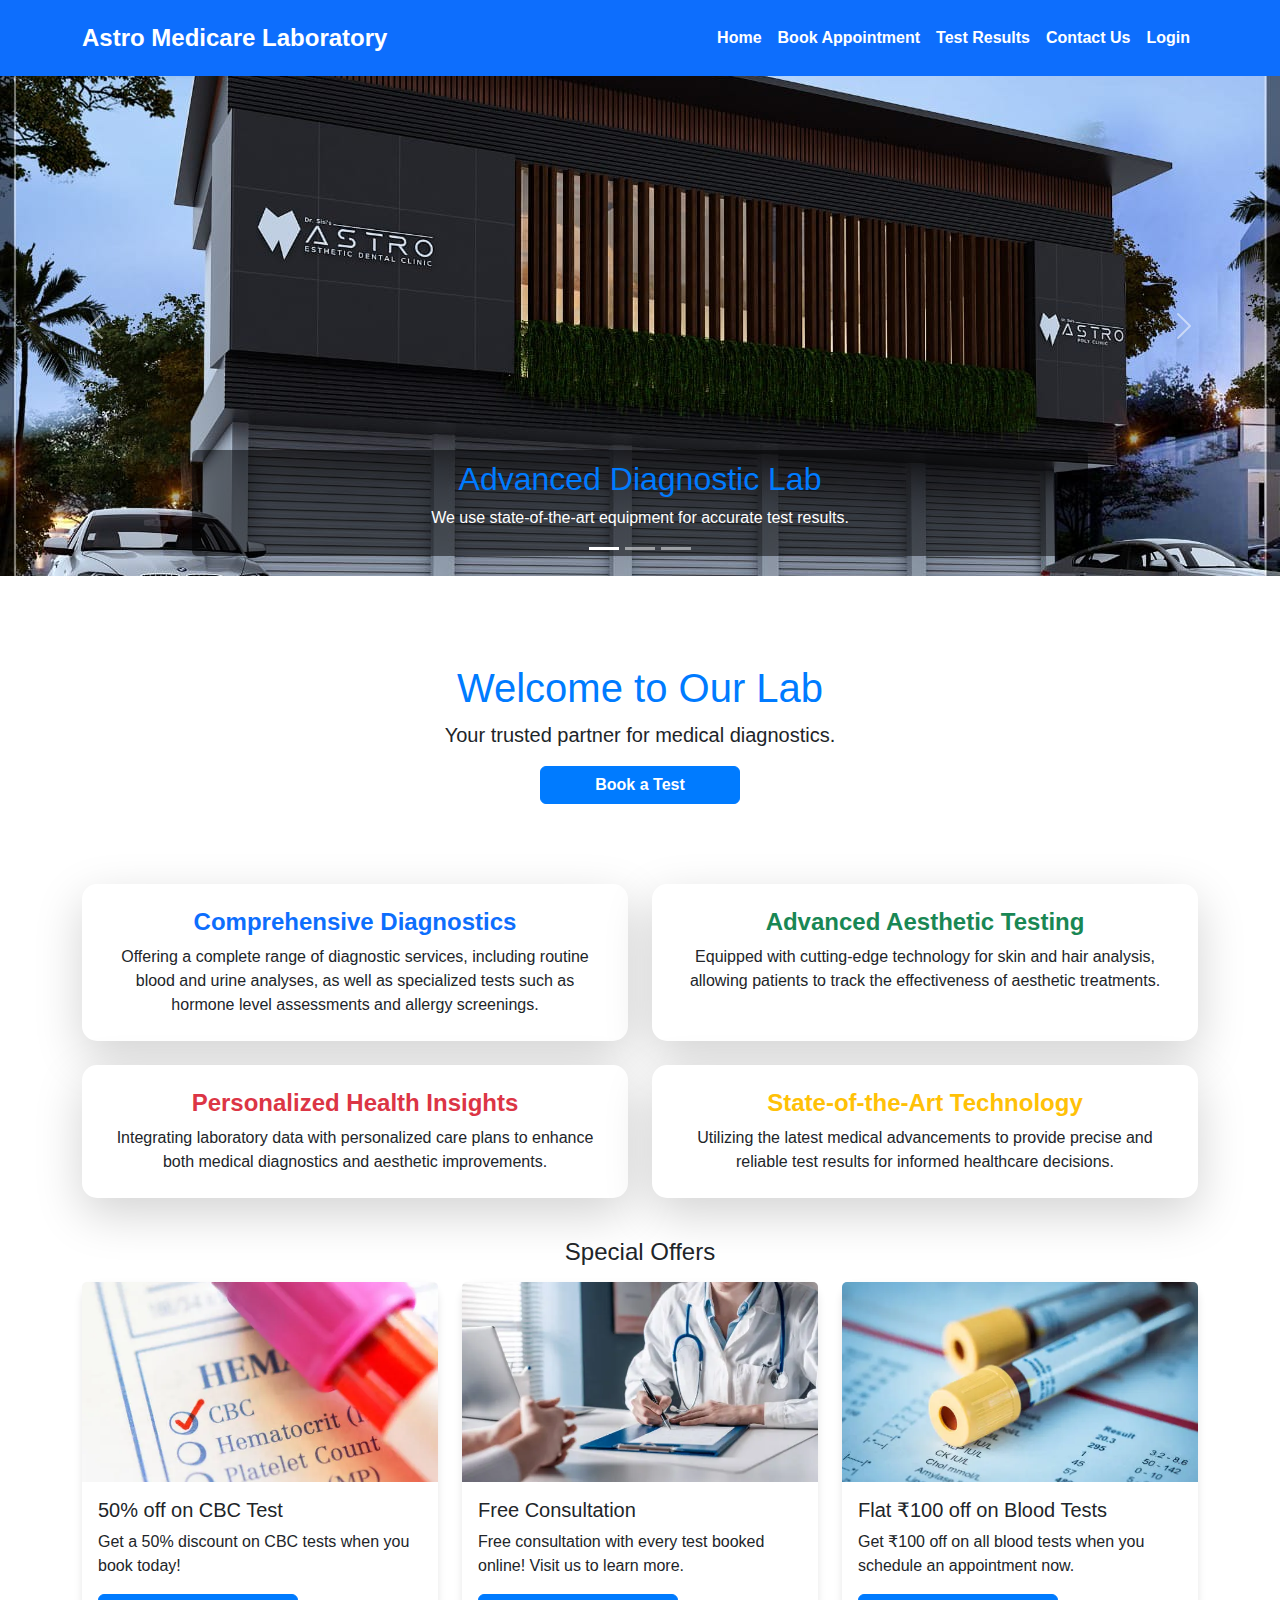
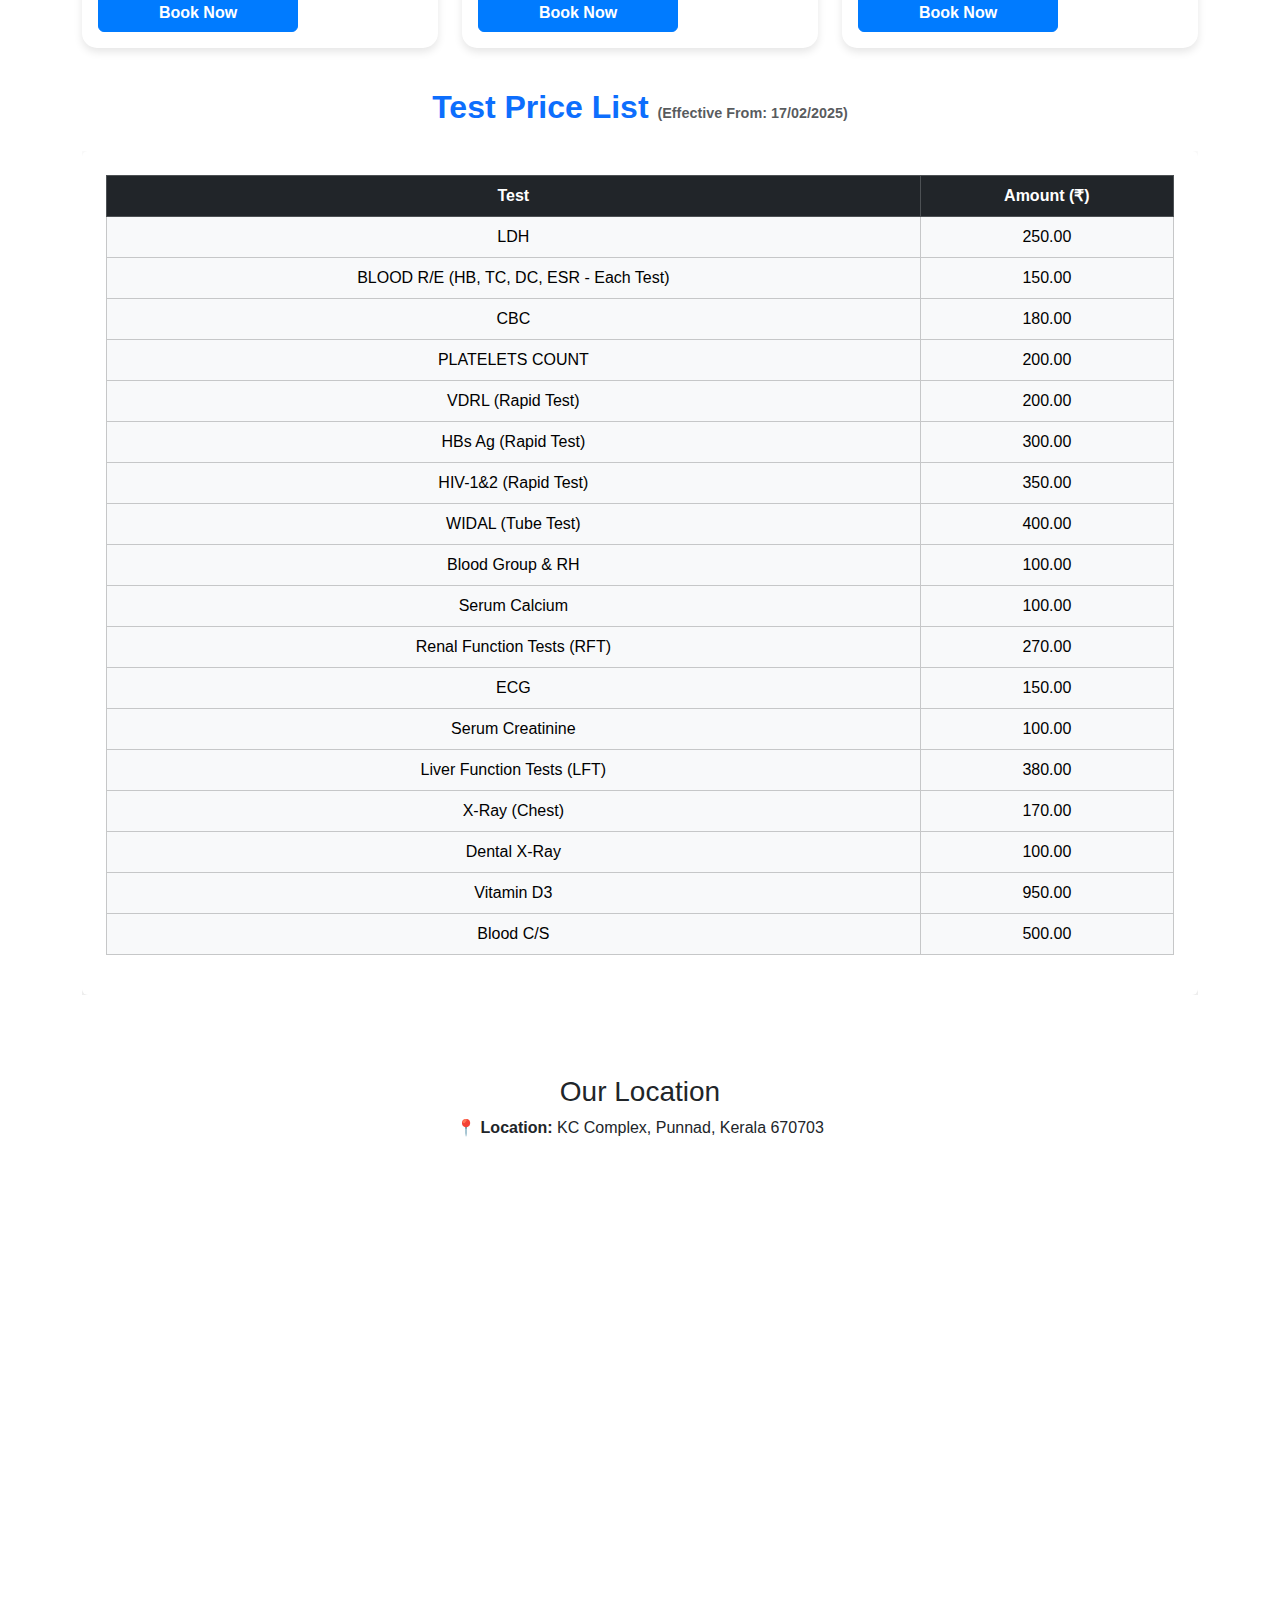
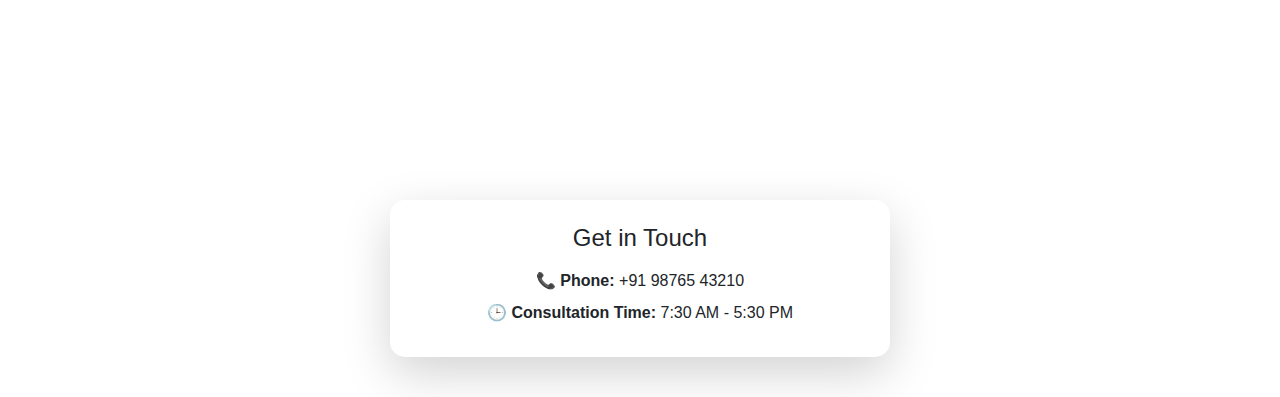
==== index.html @ 850c6abe "init workable login and create user" ====
<!DOCTYPE html>
<html lang="en">
<head>
    <meta charset="UTF-8">
    <meta name="viewport" content="width=device-width, initial-scale=1.0">
    <title>Lab Management System</title>
    <link href="https://cdn.jsdelivr.net/npm/bootstrap@5.3.0/dist/css/bootstrap.min.css" rel="stylesheet">
    <link rel="stylesheet" href="styles.css">
</head>
<body>


    <nav class="navbar navbar-expand-lg navbar-light bg-primary">
        <div class="container">
            <a class="navbar-brand text-white fw-bold" href="index.html">Astro Medicare Laboratory</a>
            <button class="navbar-toggler" type="button" data-bs-toggle="collapse" data-bs-target="#navbarNav">
                <span class="navbar-toggler-icon"></span>
            </button>
            <div class="collapse navbar-collapse" id="navbarNav">
                <ul class="navbar-nav ms-auto">
                    <li class="nav-item"><a class="nav-link text-white" href="home.html">Home</a></li>
                    <li class="nav-item"><a class="nav-link text-white" href="appointment.html">Book Appointment</a></li>
                    <li class="nav-item"><a class="nav-link text-white" href="test-results.html">Test Results</a></li>
                    <li class="nav-item"><a class="nav-link text-white" href="contact.html">Contact Us</a></li>
                    <li class="nav-item"><a class="nav-link btn btn-light text-white" href="login.html">Login</a></li>
                </ul>
            </div>
        </div>
    </nav>


    <div id="carouselExample" class="carousel slide" data-bs-ride="carousel">
        <div class="carousel-indicators">
            <button type="button" data-bs-target="#carouselExample" data-bs-slide-to="0" class="active"></button>
            <button type="button" data-bs-target="#carouselExample" data-bs-slide-to="1"></button>
            <button type="button" data-bs-target="#carouselExample" data-bs-slide-to="2"></button>
        </div>

        <div class="carousel-inner">
            <div class="carousel-item active">
                <img src="assets/lab1.jpg" class="d-block w-100" alt="Lab Equipment">
                <div class="carousel-caption">
                    <h2>Advanced Diagnostic Lab</h2>
                    <p>We use state-of-the-art equipment for accurate test results.</p>
                </div>
            </div>
            <div class="carousel-item">
                <img src="assets/lab2.jpg" class="d-block w-100" alt="Doctor Consulting">
                <div class="carousel-caption">
                    <h2>Expert Medical Consultation</h2>
                    <p>Get expert advice from top professionals.</p>
                </div>
            </div>
            <div class="carousel-item">
                <img src="assets/lab3.jpg" class="d-block w-100" alt="Blood Test">
                <div class="carousel-caption">
                    <h2>Quick & Reliable Test Results</h2>
                    <p>Your health is our priority.</p>
                </div>
            </div>
            <div class="carousel-item">
                <img src="assets/lab4.jpg" class="d-block w-100" alt="Blood Test">
                <div class="carousel-caption">
                    <h2>Quick & Reliable Test Results</h2>
                    <p>Your health is our priority.</p>
                </div>
            </div>
        </div>

        <button class="carousel-control-prev" type="button" data-bs-target="#carouselExample" data-bs-slide="prev">
            <span class="carousel-control-prev-icon"></span>
        </button>
        <button class="carousel-control-next" type="button" data-bs-target="#carouselExample" data-bs-slide="next">
            <span class="carousel-control-next-icon"></span>
        </button>
    </div>


    <section class="container text-center mt-5">
        <h1>Welcome to Our Lab</h1>
        <p class="lead">Your trusted partner for medical diagnostics.</p>
        <a href="appointment.html" class="btn btn-primary">Book a Test</a>
    </section>


<section class="container">
    <div class="row g-4">
        <div class="col-md-6">
            <div class="card shadow-lg border-0 h-100">
                <div class="card-body text-center p-4">
                    <h4 class="card-title text-primary fw-bold">Comprehensive Diagnostics</h4>
                    <p class="card-text">
                        Offering a complete range of diagnostic services, including routine blood and urine analyses, 
                        as well as specialized tests such as hormone level assessments and allergy screenings.
                    </p>
                </div>
            </div>
        </div>

        <div class="col-md-6">
            <div class="card shadow-lg border-0 h-100">
                <div class="card-body text-center p-4">
                    <h4 class="card-title text-success fw-bold">Advanced Aesthetic Testing</h4>
                    <p class="card-text">
                        Equipped with cutting-edge technology for skin and hair analysis, 
                        allowing patients to track the effectiveness of aesthetic treatments.
                    </p>
                </div>
            </div>
        </div>

        <div class="col-md-6">
            <div class="card shadow-lg border-0 h-100">
                <div class="card-body text-center p-4">
                    <h4 class="card-title text-danger fw-bold">Personalized Health Insights</h4>
                    <p class="card-text">
                        Integrating laboratory data with personalized care plans to enhance both medical diagnostics 
                        and aesthetic improvements.
                    </p>
                </div>
            </div>
        </div>

        <div class="col-md-6">
            <div class="card shadow-lg border-0 h-100">
                <div class="card-body text-center p-4">
                    <h4 class="card-title text-warning fw-bold">State-of-the-Art Technology</h4>
                    <p class="card-text">
                        Utilizing the latest medical advancements to provide precise and reliable test results for 
                        informed healthcare decisions.
                    </p>
                </div>
            </div>
        </div>
    </div>
</section>

<div class="container">
    <h4 class="mb-3 text-center">Special Offers</h4>
    <div class="row">
        <div class="col-md-4">
            <div class="card">
                <img src="assets/test1.jpg" class="card-img-top offer-img" alt="Offer 1">
                <div class="card-body">
                    <h5 class="card-title">50% off on CBC Test</h5>
                    <p class="card-text">Get a 50% discount on CBC tests when you book today!</p>
                    <a href="#" class="btn btn-primary">Book Now</a>
                </div>
            </div>
        </div>

        <div class="col-md-4">
            <div class="card">
                <img src="assets/test2.jpg" class="card-img-top offer-img" alt="Offer 2">
                <div class="card-body">
                    <h5 class="card-title">Free Consultation</h5>
                    <p class="card-text">Free consultation with every test booked online! Visit us to learn more.</p>
                    <a href="#" class="btn btn-primary">Book Now</a>
                </div>
            </div>
        </div>

        <div class="col-md-4">
            <div class="card">
                <img src="assets/test3.jpg" class="card-img-top offer-img" alt="Offer 3">
                <div class="card-body">
                    <h5 class="card-title">Flat ₹100 off on Blood Tests</h5>
                    <p class="card-text">Get ₹100 off on all blood tests when you schedule an appointment now.</p>
                    <a href="#" class="btn btn-primary">Book Now</a>
                </div>
            </div>
        </div>
    </div>
</div>

    <section class="container">
        <h2 class="text-center fw-bold text-primary mb-4">Test Price List <small class="text-muted">(Effective From: 17/02/2025)</small></h2>
    
        <div class="table-responsive">
            <div class="container bg-white p-4 rounded shadow-lg">
                <div class="table-responsive">
                    <table class="table table-hover table-bordered text-center align-middle">
                        <thead class="table-dark">
                            <tr>
                                <th scope="col">Test</th>
                                <th scope="col">Amount (₹)</th>
                            </tr>
                        </thead>
                        <tbody id="table-body" class="table-light">
                            <tr><td>LDH</td> <td>250.00</td></tr>
                            <tr><td>BLOOD R/E (HB, TC, DC, ESR - Each Test)</td> <td>150.00</td></tr>
                            <tr><td>CBC</td> <td>180.00</td></tr>
                            <tr><td>PLATELETS COUNT</td> <td>200.00</td></tr>
                            <tr><td>VDRL (Rapid Test)</td> <td>200.00</td></tr>
                            <tr><td>HBs Ag (Rapid Test)</td> <td>300.00</td></tr>
                            <tr><td>HIV-1&2 (Rapid Test)</td> <td>350.00</td></tr>
                            <tr><td>WIDAL (Tube Test)</td> <td>400.00</td></tr>
                            <tr><td>Blood Group & RH</td> <td>100.00</td></tr>
                            <tr><td>Serum Calcium</td> <td>100.00</td></tr>
                            <tr><td>Renal Function Tests (RFT)</td> <td>270.00</td></tr>
                            <tr><td>ECG</td> <td>150.00</td></tr>
                            <tr><td>Serum Creatinine</td> <td>100.00</td></tr>
                            <tr><td>Liver Function Tests (LFT)</td> <td>380.00</td></tr>
                            <tr><td>X-Ray (Chest)</td> <td>170.00</td></tr>
                            <tr><td>Dental X-Ray</td> <td>100.00</td></tr>
                            <tr><td>Vitamin D3</td> <td>950.00</td></tr>
                            <tr><td>Blood C/S</td> <td>500.00</td></tr>
                        </tbody>
                    </table>
                </div>
            </div>
        </div>
    </section>
    

    <section class="container text-center">
        <h3>Our Location</h3>
        <p class="mb-2"><strong>📍 Location:</strong> KC Complex, Punnad, Kerala 670703</p>
    
        <div class="ratio ratio-16x9 mb-4">
            <iframe 
                src="https://www.google.com/maps/embed?pb=!1m18!1m12!1m3!1d3919.7638461347216!2d75.69164867411657!3d11.993978988372597!2m3!1f0!2f0!3f0!3m2!1i1024!2i768!4f13.1!3m3!1m2!1s0x3ba43dd2be8a28c3%3A0xabc123456789!2sKC%20Complex%2C%20Punnad%2C%20Kerala%20670703!5e0!3m2!1sen!2sin!4v1700000000000"
                width="400"
                height="300"
                style="border:0;"
                allowfullscreen=""
                loading="lazy"
                referrerpolicy="no-referrer-when-downgrade">
            </iframe>
        </div>

        <div class="card shadow-lg p-4 rounded-lg mx-auto" style="max-width: 500px;">
            <h4 class="mb-3">Get in Touch</h4>
            <p class="mb-2"><strong>📞 Phone:</strong> <a href="tel:+919747733590" class="text-decoration-none text-dark">+91 98765 43210</a></p>
            <p class="mb-2"><strong>🕒 Consultation Time:</strong> 7:30 AM - 5:30 PM</p>
        </div>
    </section>
    

    <script src="https://cdn.jsdelivr.net/npm/bootstrap@5.3.0/dist/js/bootstrap.bundle.min.js"></script>
</body>
</html>
---- styles.css ----
body {
    font-family: Arial, sans-serif;
}

.navbar {
    padding: 15px;
}

.navbar-brand {
    font-size: 1.5rem;
    font-weight: bold;
}

.navbar-nav .nav-link {
    font-weight: bold;
}

.offer-img {
    height: 200px;
    object-fit: cover;
}

.carousel-item img {
    height: 500px;
    object-fit: cover;
}

.carousel-caption {
    background: rgba(0, 0, 0, 0.5);
    padding: 10px;
    border-radius: 5px;
}

section {
    padding: 40px 0;
    text-align: center;
}

h1, h2 {
    color: #007bff;
}

.btn {
    width: 100%;
    max-width: 200px;
}

.card {
    border-radius: 10px;
    border: none;
}

.card h2 {
    color: #007bff;
}

.form-label {
    font-weight: bold;
}

.form-control {
    border-radius: 5px;
}

.btn-primary {
    font-weight: bold;
}


.card {
    background-color: #fff;
    box-shadow: 0 4px 8px rgba(0, 0, 0, 0.1);
    border-radius: 15px;
}

.form-label {
    display: block;
    text-align: left;
}

.small-placeholder::placeholder {
    font-size: 0.85rem;
    color: #6c757d;
}

.form-control:focus {
    border-color: #007bff;
    box-shadow: 0 0 0 0.25rem rgba(0, 123, 255, 0.25);
}

.btn-primary {
    background-color: #007bff;
    border-color: #007bff;
    font-weight: bold;
}


.text-muted {
    font-size: 0.9rem;
}
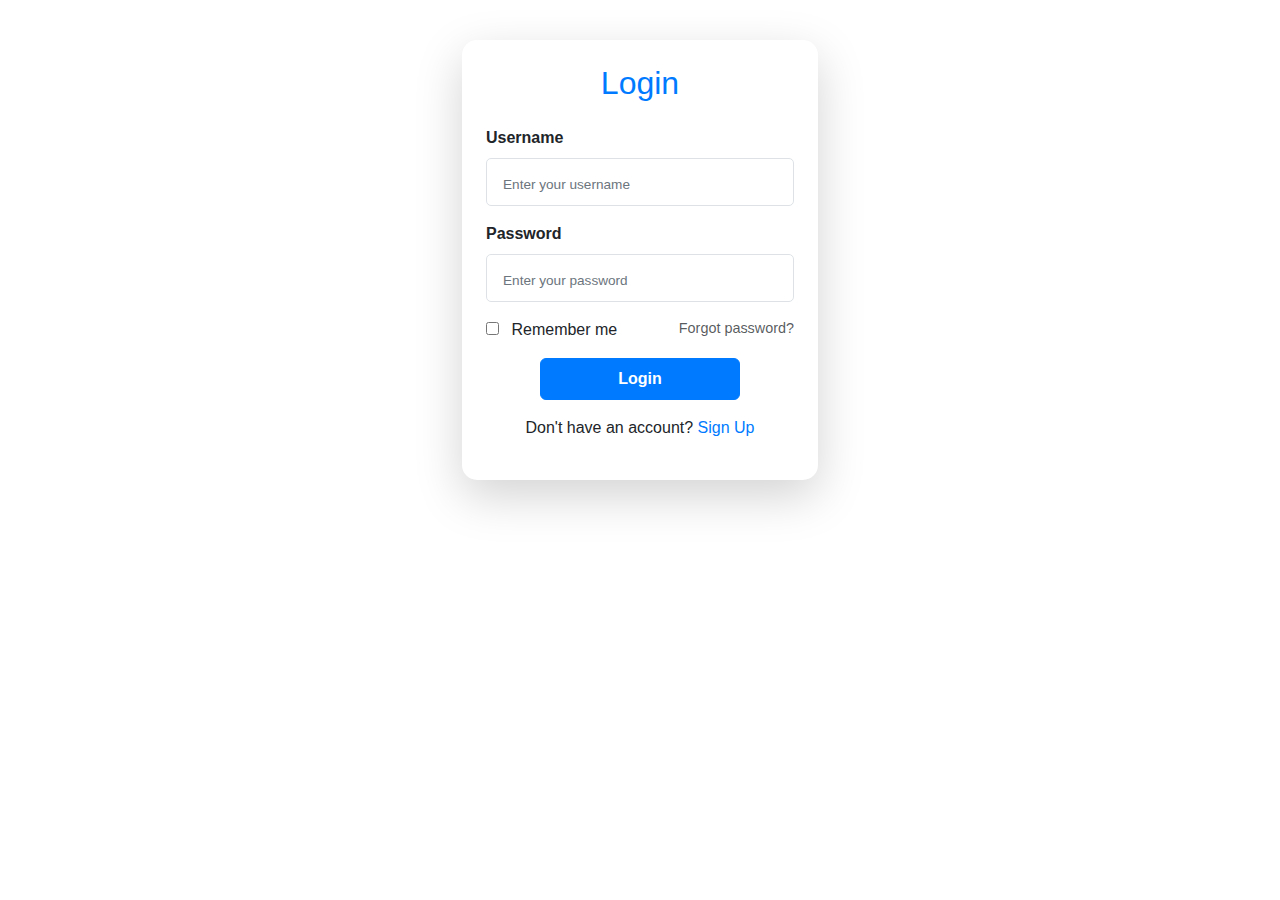
==== commit 568e6bc5: "login/logout with session and contact form are also done" ====
--- a/index.html
+++ b/index.html
@@ -3,240 +3,99 @@
 <head>
     <meta charset="UTF-8">
     <meta name="viewport" content="width=device-width, initial-scale=1.0">
-    <title>Lab Management System</title>
+    <title>Login</title>
     <link href="https://cdn.jsdelivr.net/npm/bootstrap@5.3.0/dist/css/bootstrap.min.css" rel="stylesheet">
     <link rel="stylesheet" href="styles.css">
+    <style>
+        .toggle-link {
+            cursor: pointer;
+            color: #007bff;
+        }
+        .toggle-link:hover {
+            text-decoration: underline;
+        }
+    </style>
 </head>
 <body>
 
+    <section class="container">
+        <div class="row justify-content-center">
+            <div class="col-md-6 col-lg-4">
+                <div class="card shadow-lg p-4 rounded-lg">
+                    <h2 class="text-center mb-4" id="formTitle">Login</h2>
+                    <form id="loginForm" action="login.php" method="POST">
+                        <input type="hidden" name="login" value="1">
+                        <div class="mb-3">
+                            <label class="form-label fw-semibold">Username</label>
+                            <input type="text" class="form-control form-control-lg small-placeholder" name="username" placeholder="Enter your username" required>
+                        </div>
+                        <div class="mb-3">
+                            <label class="form-label fw-semibold">Password</label>
+                            <input type="password" class="form-control form-control-lg small-placeholder" name="password" placeholder="Enter your password" required>
+                        </div>
+                        <div class="d-flex justify-content-between mb-3">
+                            <div>
+                                <input type="checkbox" id="rememberMe">
+                                <label for="rememberMe" class="ms-2">Remember me</label>
+                            </div>
+                            <a href="#" class="text-decoration-none text-muted">Forgot password?</a>
+                        </div>
+                        <button type="submit" class="btn btn-primary w-100 py-2">Login</button>
+                    </form>
 
-    <nav class="navbar navbar-expand-lg navbar-light bg-primary">
-        <div class="container">
-            <a class="navbar-brand text-white fw-bold" href="index.html">Astro Medicare Laboratory</a>
-            <button class="navbar-toggler" type="button" data-bs-toggle="collapse" data-bs-target="#navbarNav">
-                <span class="navbar-toggler-icon"></span>
-            </button>
-            <div class="collapse navbar-collapse" id="navbarNav">
-                <ul class="navbar-nav ms-auto">
-                    <li class="nav-item"><a class="nav-link text-white" href="home.html">Home</a></li>
-                    <li class="nav-item"><a class="nav-link text-white" href="appointment.html">Book Appointment</a></li>
-                    <li class="nav-item"><a class="nav-link text-white" href="test-results.html">Test Results</a></li>
-                    <li class="nav-item"><a class="nav-link text-white" href="contact.html">Contact Us</a></li>
-                    <li class="nav-item"><a class="nav-link btn btn-light text-white" href="login.html">Login</a></li>
-                </ul>
-            </div>
-        </div>
-    </nav>
+                    <!-- Sign Up Option -->
+                    <p class="text-center mt-3" id="signupOption">
+                        Don't have an account? 
+                        <span class="toggle-link" id="signupLink">Sign Up</span>
+                    </p>
 
-
-    <div id="carouselExample" class="carousel slide" data-bs-ride="carousel">
-        <div class="carousel-indicators">
-            <button type="button" data-bs-target="#carouselExample" data-bs-slide-to="0" class="active"></button>
-            <button type="button" data-bs-target="#carouselExample" data-bs-slide-to="1"></button>
-            <button type="button" data-bs-target="#carouselExample" data-bs-slide-to="2"></button>
-        </div>
-
-        <div class="carousel-inner">
-            <div class="carousel-item active">
-                <img src="assets/lab1.jpg" class="d-block w-100" alt="Lab Equipment">
-                <div class="carousel-caption">
-                    <h2>Advanced Diagnostic Lab</h2>
-                    <p>We use state-of-the-art equipment for accurate test results.</p>
-                </div>
-            </div>
-            <div class="carousel-item">
-                <img src="assets/lab2.jpg" class="d-block w-100" alt="Doctor Consulting">
-                <div class="carousel-caption">
-                    <h2>Expert Medical Consultation</h2>
-                    <p>Get expert advice from top professionals.</p>
-                </div>
-            </div>
-            <div class="carousel-item">
-                <img src="assets/lab3.jpg" class="d-block w-100" alt="Blood Test">
-                <div class="carousel-caption">
-                    <h2>Quick & Reliable Test Results</h2>
-                    <p>Your health is our priority.</p>
-                </div>
-            </div>
-            <div class="carousel-item">
-                <img src="assets/lab4.jpg" class="d-block w-100" alt="Blood Test">
-                <div class="carousel-caption">
-                    <h2>Quick & Reliable Test Results</h2>
-                    <p>Your health is our priority.</p>
-                </div>
-            </div>
-        </div>
-
-        <button class="carousel-control-prev" type="button" data-bs-target="#carouselExample" data-bs-slide="prev">
-            <span class="carousel-control-prev-icon"></span>
-        </button>
-        <button class="carousel-control-next" type="button" data-bs-target="#carouselExample" data-bs-slide="next">
-            <span class="carousel-control-next-icon"></span>
-        </button>
-    </div>
-
-
-    <section class="container text-center mt-5">
-        <h1>Welcome to Our Lab</h1>
-        <p class="lead">Your trusted partner for medical diagnostics.</p>
-        <a href="appointment.html" class="btn btn-primary">Book a Test</a>
-    </section>
-
-
-<section class="container">
-    <div class="row g-4">
-        <div class="col-md-6">
-            <div class="card shadow-lg border-0 h-100">
-                <div class="card-body text-center p-4">
-                    <h4 class="card-title text-primary fw-bold">Comprehensive Diagnostics</h4>
-                    <p class="card-text">
-                        Offering a complete range of diagnostic services, including routine blood and urine analyses, 
-                        as well as specialized tests such as hormone level assessments and allergy screenings.
-                    </p>
-                </div>
-            </div>
-        </div>
-
-        <div class="col-md-6">
-            <div class="card shadow-lg border-0 h-100">
-                <div class="card-body text-center p-4">
-                    <h4 class="card-title text-success fw-bold">Advanced Aesthetic Testing</h4>
-                    <p class="card-text">
-                        Equipped with cutting-edge technology for skin and hair analysis, 
-                        allowing patients to track the effectiveness of aesthetic treatments.
-                    </p>
-                </div>
-            </div>
-        </div>
-
-        <div class="col-md-6">
-            <div class="card shadow-lg border-0 h-100">
-                <div class="card-body text-center p-4">
-                    <h4 class="card-title text-danger fw-bold">Personalized Health Insights</h4>
-                    <p class="card-text">
-                        Integrating laboratory data with personalized care plans to enhance both medical diagnostics 
-                        and aesthetic improvements.
-                    </p>
-                </div>
-            </div>
-        </div>
-
-        <div class="col-md-6">
-            <div class="card shadow-lg border-0 h-100">
-                <div class="card-body text-center p-4">
-                    <h4 class="card-title text-warning fw-bold">State-of-the-Art Technology</h4>
-                    <p class="card-text">
-                        Utilizing the latest medical advancements to provide precise and reliable test results for 
-                        informed healthcare decisions.
-                    </p>
-                </div>
-            </div>
-        </div>
-    </div>
-</section>
-
-<div class="container">
-    <h4 class="mb-3 text-center">Special Offers</h4>
-    <div class="row">
-        <div class="col-md-4">
-            <div class="card">
-                <img src="assets/test1.jpg" class="card-img-top offer-img" alt="Offer 1">
-                <div class="card-body">
-                    <h5 class="card-title">50% off on CBC Test</h5>
-                    <p class="card-text">Get a 50% discount on CBC tests when you book today!</p>
-                    <a href="#" class="btn btn-primary">Book Now</a>
-                </div>
-            </div>
-        </div>
-
-        <div class="col-md-4">
-            <div class="card">
-                <img src="assets/test2.jpg" class="card-img-top offer-img" alt="Offer 2">
-                <div class="card-body">
-                    <h5 class="card-title">Free Consultation</h5>
-                    <p class="card-text">Free consultation with every test booked online! Visit us to learn more.</p>
-                    <a href="#" class="btn btn-primary">Book Now</a>
-                </div>
-            </div>
-        </div>
-
-        <div class="col-md-4">
-            <div class="card">
-                <img src="assets/test3.jpg" class="card-img-top offer-img" alt="Offer 3">
-                <div class="card-body">
-                    <h5 class="card-title">Flat ₹100 off on Blood Tests</h5>
-                    <p class="card-text">Get ₹100 off on all blood tests when you schedule an appointment now.</p>
-                    <a href="#" class="btn btn-primary">Book Now</a>
-                </div>
-            </div>
-        </div>
-    </div>
-</div>
-
-    <section class="container">
-        <h2 class="text-center fw-bold text-primary mb-4">Test Price List <small class="text-muted">(Effective From: 17/02/2025)</small></h2>
-    
-        <div class="table-responsive">
-            <div class="container bg-white p-4 rounded shadow-lg">
-                <div class="table-responsive">
-                    <table class="table table-hover table-bordered text-center align-middle">
-                        <thead class="table-dark">
-                            <tr>
-                                <th scope="col">Test</th>
-                                <th scope="col">Amount (₹)</th>
-                            </tr>
-                        </thead>
-                        <tbody id="table-body" class="table-light">
-                            <tr><td>LDH</td> <td>250.00</td></tr>
-                            <tr><td>BLOOD R/E (HB, TC, DC, ESR - Each Test)</td> <td>150.00</td></tr>
-                            <tr><td>CBC</td> <td>180.00</td></tr>
-                            <tr><td>PLATELETS COUNT</td> <td>200.00</td></tr>
-                            <tr><td>VDRL (Rapid Test)</td> <td>200.00</td></tr>
-                            <tr><td>HBs Ag (Rapid Test)</td> <td>300.00</td></tr>
-                            <tr><td>HIV-1&2 (Rapid Test)</td> <td>350.00</td></tr>
-                            <tr><td>WIDAL (Tube Test)</td> <td>400.00</td></tr>
-                            <tr><td>Blood Group & RH</td> <td>100.00</td></tr>
-                            <tr><td>Serum Calcium</td> <td>100.00</td></tr>
-                            <tr><td>Renal Function Tests (RFT)</td> <td>270.00</td></tr>
-                            <tr><td>ECG</td> <td>150.00</td></tr>
-                            <tr><td>Serum Creatinine</td> <td>100.00</td></tr>
-                            <tr><td>Liver Function Tests (LFT)</td> <td>380.00</td></tr>
-                            <tr><td>X-Ray (Chest)</td> <td>170.00</td></tr>
-                            <tr><td>Dental X-Ray</td> <td>100.00</td></tr>
-                            <tr><td>Vitamin D3</td> <td>950.00</td></tr>
-                            <tr><td>Blood C/S</td> <td>500.00</td></tr>
-                        </tbody>
-                    </table>
+                    <!-- Sign Up Fields -->
+                    <form id="signupForm" style="display: none;" action="login.php" method="POST">
+                        <input type="hidden" name="register" value="1">
+                        <div class="mb-3">
+                            <label class="form-label fw-semibold">Username</label>
+                            <input type="text" class="form-control form-control-lg small-placeholder" name="username" placeholder="Enter your username" required>
+                        </div>
+                        <div class="mb-3">
+                            <label class="form-label fw-semibold">Password</label>
+                            <input type="password" class="form-control form-control-lg small-placeholder" name="password" placeholder="Create a password" required>
+                        </div>
+                        <div class="mb-3">
+                            <label class="form-label fw-semibold">Confirm Password</label>
+                            <input type="password" class="form-control form-control-lg small-placeholder" name="confirm_password" placeholder="Confirm your password" required>
+                        </div>
+                        <button type="submit" class="btn btn-primary w-100 py-2">Sign Up</button>
+                        <p class="text-center mt-3" id="loginOption" style="display: none;">
+                            Already have an account? 
+                            <span class="toggle-link" id="loginLink">Login</span>
+                        </p>
+                    </form>
                 </div>
             </div>
         </div>
     </section>
-    
 
-    <section class="container text-center">
-        <h3>Our Location</h3>
-        <p class="mb-2"><strong>📍 Location:</strong> KC Complex, Punnad, Kerala 670703</p>
-    
-        <div class="ratio ratio-16x9 mb-4">
-            <iframe 
-                src="https://www.google.com/maps/embed?pb=!1m18!1m12!1m3!1d3919.7638461347216!2d75.69164867411657!3d11.993978988372597!2m3!1f0!2f0!3f0!3m2!1i1024!2i768!4f13.1!3m3!1m2!1s0x3ba43dd2be8a28c3%3A0xabc123456789!2sKC%20Complex%2C%20Punnad%2C%20Kerala%20670703!5e0!3m2!1sen!2sin!4v1700000000000"
-                width="400"
-                height="300"
-                style="border:0;"
-                allowfullscreen=""
-                loading="lazy"
-                referrerpolicy="no-referrer-when-downgrade">
-            </iframe>
-        </div>
+    <script>
+        // JavaScript to toggle between login and sign-up forms
+        document.getElementById('signupLink').addEventListener('click', function(event) {
+            event.preventDefault(); // Prevent the default anchor behavior
+            document.getElementById('loginForm').style.display = 'none';
+            document.getElementById('signupForm').style.display = 'block';
+            document.getElementById('formTitle').textContent = 'Sign Up';
+            document.getElementById('signupOption').style.display = 'none';
+            document.getElementById('loginOption').style.display = 'block';
+        });
 
-        <div class="card shadow-lg p-4 rounded-lg mx-auto" style="max-width: 500px;">
-            <h4 class="mb-3">Get in Touch</h4>
-            <p class="mb-2"><strong>📞 Phone:</strong> <a href="tel:+919747733590" class="text-decoration-none text-dark">+91 98765 43210</a></p>
-            <p class="mb-2"><strong>🕒 Consultation Time:</strong> 7:30 AM - 5:30 PM</p>
-        </div>
-    </section>
-    
+        document.getElementById('loginLink').addEventListener('click', function(event) {
+            event.preventDefault(); // Prevent the default anchor behavior
+            document.getElementById('signupForm').style.display = 'none';
+            document.getElementById('loginForm').style.display = 'block';
+            document.getElementById('formTitle').textContent = 'Login';
+            document.getElementById('signupOption').style.display = 'block';
+            document.getElementById('loginOption').style.display = 'none';
+        });
+    </script>
 
     <script src="https://cdn.jsdelivr.net/npm/bootstrap@5.3.0/dist/js/bootstrap.bundle.min.js"></script>
 </body>
-</html>
+</html>